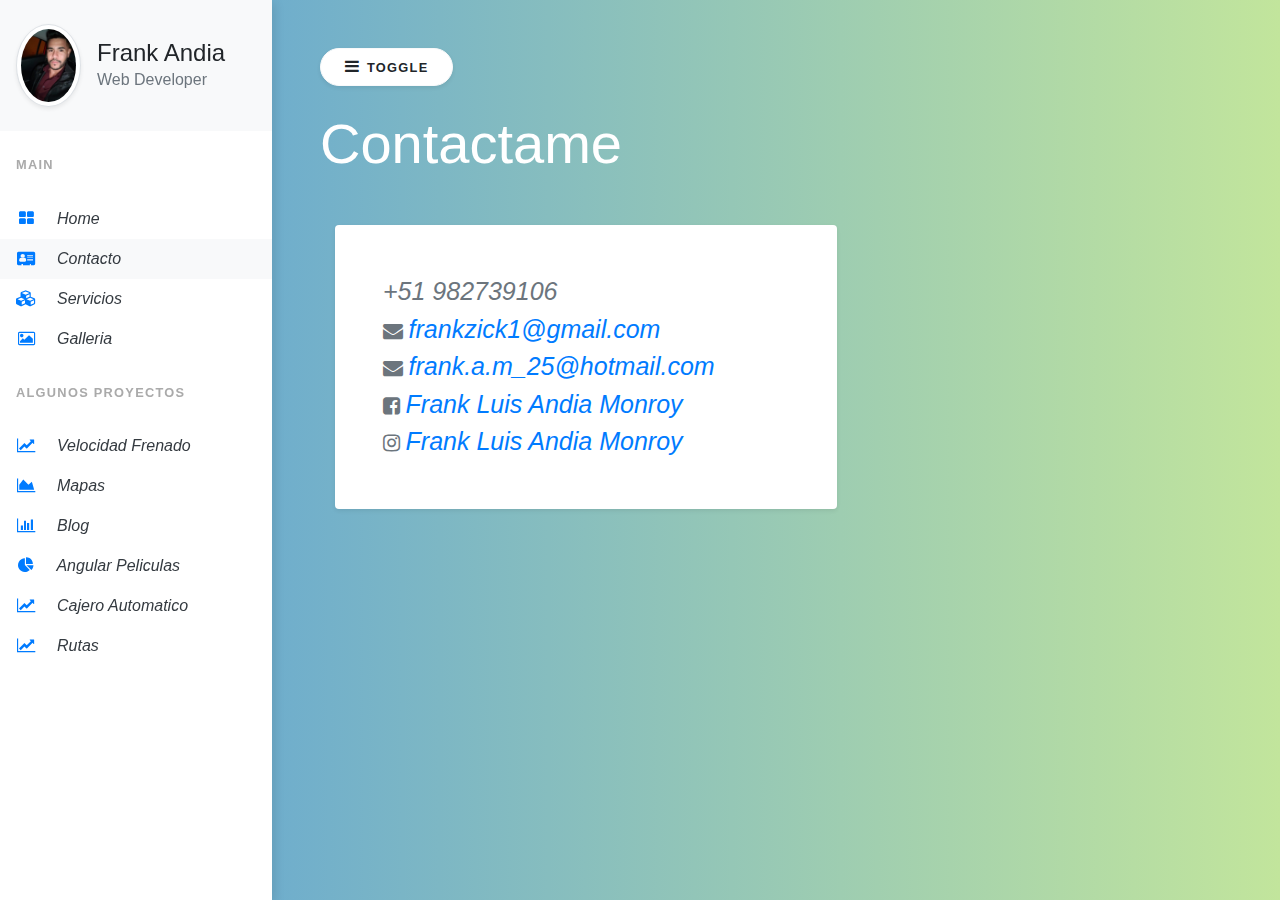
==== contacto.html @ 43e4f750 "version 1.0.0" ====
<!DOCTYPE html>
<html lang="en">
  <head>
    <meta charset="UTF-8" />
    <meta name="viewport" content="width=device-width, initial-scale=1.0" />
    <meta http-equiv="X-UA-Compatible" content="ie=edge" />
    <title>Document</title>
    <link
      rel="stylesheet"
      href="https://stackpath.bootstrapcdn.com/bootstrap/4.3.1/css/bootstrap.min.css"
      integrity="sha384-ggOyR0iXCbMQv3Xipma34MD+dH/1fQ784/j6cY/iJTQUOhcWr7x9JvoRxT2MZw1T"
      crossorigin="anonymous"
    />
    <link
      rel="stylesheet"
      href="https://cdnjs.cloudflare.com/ajax/libs/font-awesome/5.10.2/css/all.min.css"
      integrity="sha256-zmfNZmXoNWBMemUOo1XUGFfc0ihGGLYdgtJS3KCr/l0="
      crossorigin="anonymous"
    />
    <link
      rel="stylesheet"
      href="https://cdnjs.cloudflare.com/ajax/libs/font-awesome/4.7.0/css/font-awesome.css"
      integrity="sha256-NuCn4IvuZXdBaFKJOAcsU2Q3ZpwbdFisd5dux4jkQ5w="
      crossorigin="anonymous"
    />
    <link rel="stylesheet" href="./css/animate.css" />
    <link rel="stylesheet" href="./css/contacto.css" />
  </head>

  <body>
    <!-- Vertical navbar -->
    <div class="vertical-nav bg-white active" id="sidebar">
      <div class="py-4 px-3 mb-4 bg-light">
        <div class="media d-flex align-items-center">
          <img
            src="./img/WhatsApp Image 2019-08-27 at 10.52.57 PM.jpeg"
            alt="..."
            width="65"
            class="mr-3 rounded-circle img-thumbnail shadow-sm"
          />
          <div class="media-body">
            <h4 class="m-0">Frank Andia</h4>
            <p class="font-weight-light text-muted mb-0">Web Developer</p>
          </div>
        </div>
      </div>

      <p class="text-gray font-weight-bold text-uppercase px-3 small pb-4 mb-0">
        Main
      </p>

      <ul class="nav flex-column bg-white mb-0">
        <li class="nav-item">
          <a href="./index.html" class="nav-link text-dark font-italic">
            <i class="fa fa-th-large mr-3 text-primary fa-fw"></i>
            Home
          </a>
        </li>
        <li class="nav-item">
          <a
            href="./contacto.html"
            class="nav-link text-dark font-italic bg-light"
          >
            <i class="fa fa-address-card mr-3 text-primary fa-fw"></i>
            Contacto
          </a>
        </li>
        <li class="nav-item">
          <a href="./servicios.html" class="nav-link text-dark font-italic">
            <i class="fa fa-cubes mr-3 text-primary fa-fw"></i>
            Servicios
          </a>
        </li>
        <li class="nav-item">
          <a href="./galeria.html" class="nav-link text-dark font-italic">
            <i class="fa fa-picture-o mr-3 text-primary fa-fw"></i>
            Galleria
          </a>
        </li>
      </ul>

      <p class="text-gray font-weight-bold text-uppercase px-3 small py-4 mb-0">
        Algunos Proyectos
      </p>

      <ul class="nav flex-column bg-white mb-0">
        <li class="nav-item">
          <a
            href="./proyectos-index.html"
            id="huellafrenado"
            class="nav-link text-dark font-italic"
          >
            <i class="fa fa-line-chart mr-3 text-primary fa-fw"></i>
            Velocidad Frenado
          </a>
        </li>
        <li class="nav-item">
          <a
            href="./proyectos-index.html"
            id="mapas"
            class="nav-link text-dark font-italic"
          >
            <i class="fa fa-area-chart mr-3 text-primary fa-fw"></i>
            Mapas
          </a>
        </li>
        <li class="nav-item">
          <a
            href="./proyectos-index.html"
            id="blog"
            class="nav-link text-dark font-italic"
          >
            <i class="fa fa-bar-chart mr-3 text-primary fa-fw"></i>
            Blog
          </a>
        </li>
        <li class="nav-item">
          <a
            href="./proyectos-index.html"
            id="peliculas"
            class="nav-link text-dark font-italic"
          >
            <i class="fa fa-pie-chart mr-3 text-primary fa-fw"></i>
            Angular Peliculas
          </a>
        </li>
        <li class="nav-item">
          <a
            href="./proyectos-index.html"
            id="cajero"
            class="nav-link text-dark font-italic"
          >
            <i class="fa fa-line-chart mr-3 text-primary fa-fw"></i>
            Cajero Automatico
          </a>
        </li>
        <li class="nav-item">
          <a
            href="./proyectos-index.html"
            id="rutas"
            class="nav-link text-dark font-italic"
          >
            <i class="fa fa-line-chart mr-3 text-primary fa-fw"></i>
            Rutas
          </a>
        </li>
      </ul>
    </div>
    <!-- End vertical navbar -->

    <!-- Page content holder -->
    <div class="page-content p-5 active" id="content">
      <!-- Toggle button -->
      <button
        id="sidebarCollapse"
        type="button"
        class="btn btn-light bg-white rounded-pill shadow-sm px-4 mb-4"
      >
        <i class="fa fa-bars mr-2"></i
        ><small class="text-uppercase font-weight-bold">Toggle</small>
      </button>

      <h2 class="display-4 text-white animated zoomInDown">Contactame</h2>
      <div class="col-lg-7 animated zoomInDown">
        <div class="bg-white p-5 rounded my-5 shadow-sm">
          <p class="lead font-italic mb-0 text-muted">
            <i class="fas fa-mobile-alt    "></i>
            <span> +51 982739106</span>
          </p>
          <p class="lead font-italic mb-0 text-muted">
            <i class="fa fa-envelope fa-1x" aria-hidden="true"></i>
            <span
              ><a href="mailto:frankzick1@gmail.com">
                frankzick1@gmail.com</a
              ></span
            >
          </p>
          <p class="lead font-italic mb-0 text-muted">
            <i class="fa fa-envelope fa-1x" aria-hidden="true"></i>
            <span
              ><a href="mailto:frank.a.m_25@hotmail.com"
                >frank.a.m_25@hotmail.com
              </a></span
            >
          </p>
          <p class="lead font-italic mb-0 text-muted">
            <i class="fa fa-facebook-square" aria-hidden="true"></i>
            <span>
              <a
                href="https://www.facebook.com/frank.andiamonroy"
                target="_blanck"
                >Frank Luis Andia Monroy</a
              ></span
            >
          </p>
          <!-- https://www.instagram.com/frankandia/ -->
          <p class="lead font-italic mb-0 text-muted">
            <i class="fa fa-instagram" aria-hidden="true"></i>
            <span>
              <a href="https://www.instagram.com/frankandia/" target="_blanck"
                >Frank Luis Andia Monroy</a
              ></span
            >
          </p>
        </div>
      </div>
    </div>
    <script
      src="https://code.jquery.com/jquery-3.3.1.slim.min.js"
      integrity="sha384-q8i/X+965DzO0rT7abK41JStQIAqVgRVzpbzo5smXKp4YfRvH+8abtTE1Pi6jizo"
      crossorigin="anonymous"
    ></script>
    <script
      src="https://cdnjs.cloudflare.com/ajax/libs/popper.js/1.14.7/umd/popper.min.js"
      integrity="sha384-UO2eT0CpHqdSJQ6hJty5KVphtPhzWj9WO1clHTMGa3JDZwrnQq4sF86dIHNDz0W1"
      crossorigin="anonymous"
    ></script>
    <script
      src="https://stackpath.bootstrapcdn.com/bootstrap/4.3.1/js/bootstrap.min.js"
      integrity="sha384-JjSmVgyd0p3pXB1rRibZUAYoIIy6OrQ6VrjIEaFf/nJGzIxFDsf4x0xIM+B07jRM"
      crossorigin="anonymous"
    ></script>
    <script src="./js/contacto.js"></script>
  </body>
</html>
---- css/contacto.css ----
html,body{
    height: 100%;
    width: 100%;
}
.vertical-nav {
    min-width: 17rem;
    width: 17rem;
    height: 100vh;
    position: fixed;
    top: 0;
    left: 0;
    box-shadow: 3px 3px 10px rgba(0, 0, 0, 0.1);
    transition: all 0.4s;
  }
  
  .page-content {
    width: calc(100% - 17rem);
    margin-left: 17rem;
    transition: all 0.4s;
  }
  
  /* for toggle behavior */
  
  #sidebar.active {
    margin-left: -17rem;
  }
  
  #content.active {
    width: 100%;
    margin: 0;
  }
  
  @media (max-width: 768px) {
    #sidebar {
      margin-left: -17rem;
    }
    #sidebar.active {
      margin-left: 0;
    }
    #content {
      width: 100%;
      margin: 0;
    }
    #content.active {
      margin-left: 17rem;
      width: calc(100% - 17rem);
    }
  }
  @media (min-width: 768px) {
    #sidebar {
      margin-left: -17rem;
    }
    #sidebar.active {
      margin-left: 0;
    }
    #content {
      width: 100%;
      height: 100%;
      margin: 0;
    }
    #content.active {
      margin-left: 17rem;
      width: calc(100% - 17rem);
    }
  }

  /*
  *
  * ==========================================
  * FOR DEMO PURPOSE
  * ==========================================
  *
  */
  
  body {
    background: #599fd9;
    background: -webkit-linear-gradient(to right, #599fd9, #c2e59c);
    background: linear-gradient(to right, #599fd9, #c2e59c);
    min-height: 100vh;
    overflow-x: hidden;
  }
  
  .separator {
    margin: 3rem 0;
    border-bottom: 1px dashed #fff;
  }
  
  .text-uppercase {
    letter-spacing: 0.1em;
  }
  
  .text-gray {
    color: #aaa;
  }


  iframe{
    height: 100%;
    width: 100%;
}
.card {
    margin-top: 20px;
    padding: 30px;
    background-color: rgba(214, 224, 226, 0.2);
    -webkit-border-top-left-radius:5px;
    -moz-border-top-left-radius:5px;
    border-top-left-radius:5px;
    -webkit-border-top-right-radius:5px;
    -moz-border-top-right-radius:5px;
    border-top-right-radius:5px;
    -webkit-box-sizing: border-box;
    -moz-box-sizing: border-box;
    box-sizing: border-box;
}
.card.hovercard {
    position: relative;
    padding-top: 0;
    overflow: hidden;
    text-align: center;
    background-color: #fff;
    background-color: rgba(255, 255, 255, 1);
}
.card.hovercard .card-background {
    height: 150px;
}
.card-background img {
    -webkit-filter: blur(25px);
    -moz-filter: blur(25px);
    -o-filter: blur(25px);
    -ms-filter: blur(25px);
    filter: blur(25px);
    margin-left: -100px;
    margin-top: -200px;
    min-width: 130%;
}
.card.hovercard .useravatar {
    position: absolute;
    top: 15px;
    left: 0;
    right: 0;
}
.card.hovercard .useravatar img {
    width: 100px;
    height: 100px;
    max-width: 100px;
    max-height: 100px;
    -webkit-border-radius: 50%;
    -moz-border-radius: 50%;
    border-radius: 50%;
    border: 5px solid rgba(255, 255, 255, 0.5);
}
.card.hovercard .card-info {
    position: absolute;
    bottom: 14px;
    left: 0;
    right: 0;
}
.card.hovercard .card-info .card-title {
    padding:0 5px;
    font-size: 20px;
    line-height: 1;
    color: #262626;
    background-color: rgba(255, 255, 255, 0.1);
    -webkit-border-radius: 4px;
    -moz-border-radius: 4px;
    border-radius: 4px;
}
.card.hovercard .card-info .card-cuerpo {
    padding:0 5px;
    font-size: 16px;
    line-height: 1;
    color: #555555;
    background-color: rgba(255, 255, 255, 0.1);
    -webkit-border-radius: 4px;
    -moz-border-radius: 4px;
    border-radius: 4px;
}
.card.hovercard .card-info {
    overflow: hidden;
    font-size: 12px;
    line-height: 20px;
    color: #737373;
    text-overflow: ellipsis;
}
.card.hovercard .bottom {
    padding: 0 20px;
    margin-bottom: 17px;
}
.btn-pref .btn {
    
    border-radius: 3px !important;
}

.btnper{
    background-color: #3BB393;
    
}

.lead>span{
  position: relative;
  font-size: 25px;
  margin-bottom: 3px;
}
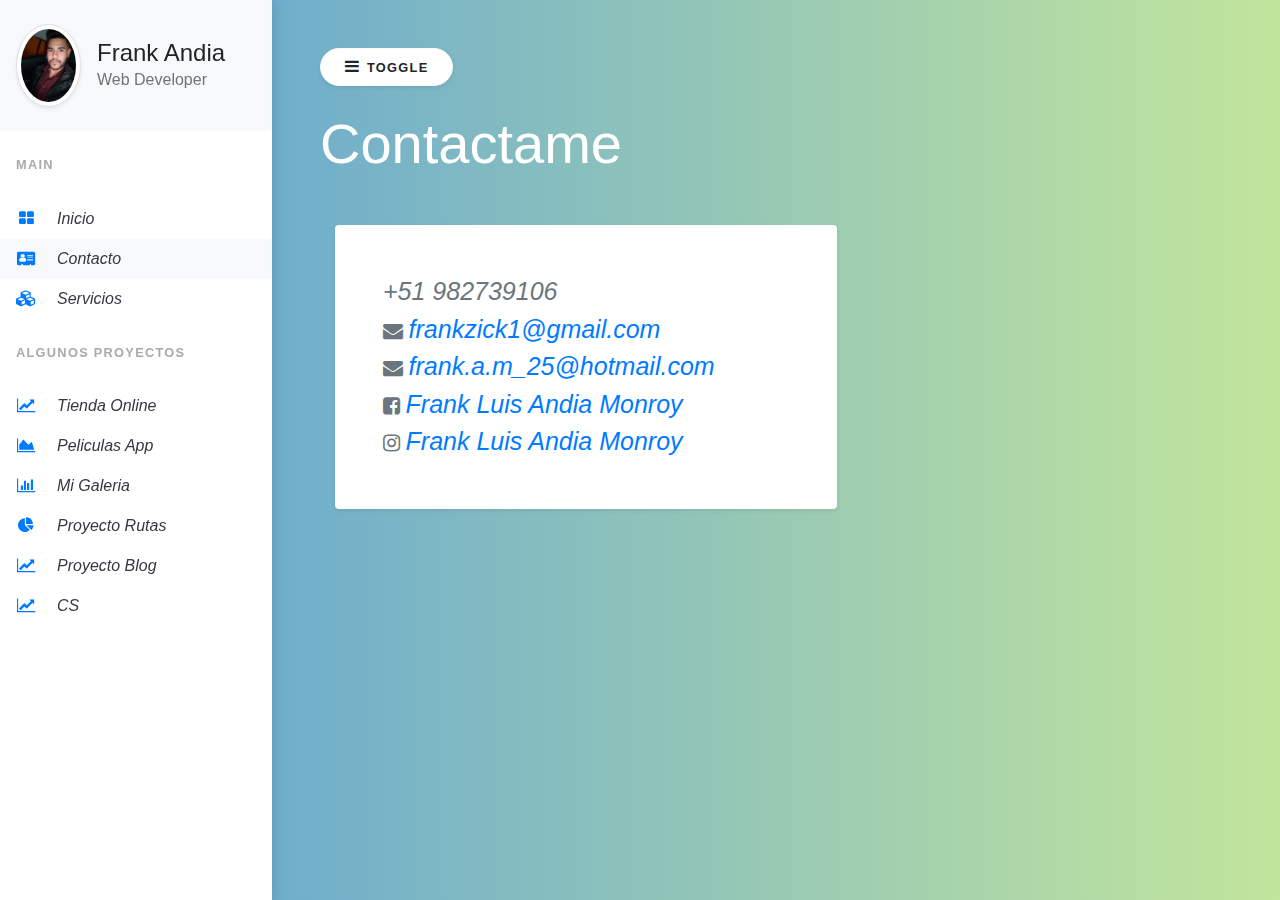
==== commit d36e98d2: "V2.0" ====
--- a/contacto.html
+++ b/contacto.html
@@ -53,7 +53,7 @@
         <li class="nav-item">
           <a href="./index.html" class="nav-link text-dark font-italic">
             <i class="fa fa-th-large mr-3 text-primary fa-fw"></i>
-            Home
+            Inicio
           </a>
         </li>
         <li class="nav-item">
@@ -71,12 +71,12 @@
             Servicios
           </a>
         </li>
-        <li class="nav-item">
+        <!-- <li class="nav-item">
           <a href="./galeria.html" class="nav-link text-dark font-italic">
             <i class="fa fa-picture-o mr-3 text-primary fa-fw"></i>
             Galleria
           </a>
-        </li>
+        </li> -->
       </ul>
 
       <p class="text-gray font-weight-bold text-uppercase px-3 small py-4 mb-0">
@@ -85,63 +85,39 @@
 
       <ul class="nav flex-column bg-white mb-0">
         <li class="nav-item">
-          <a
-            href="./proyectos-index.html"
-            id="huellafrenado"
-            class="nav-link text-dark font-italic"
-          >
+          <a href="https://franklam7.github.io/Tienda-Online/#/" target="_blanck" class="nav-link text-dark font-italic">
             <i class="fa fa-line-chart mr-3 text-primary fa-fw"></i>
-            Velocidad Frenado
-          </a>
-        </li>
-        <li class="nav-item">
-          <a
-            href="./proyectos-index.html"
-            id="mapas"
-            class="nav-link text-dark font-italic"
-          >
+            Tienda Online
+          </a>
+        </li>
+        <li class="nav-item">
+          <a href="https://franklam7.github.io/PeliculasApp/" target="_blanck" id="mapas" class="nav-link text-dark font-italic">
             <i class="fa fa-area-chart mr-3 text-primary fa-fw"></i>
-            Mapas
-          </a>
-        </li>
-        <li class="nav-item">
-          <a
-            href="./proyectos-index.html"
-            id="blog"
-            class="nav-link text-dark font-italic"
-          >
+            Peliculas App
+          </a>
+        </li>
+        <li class="nav-item">
+          <a href="https://franklam7.github.io/Mi-Galeria/index.html" target="_blanck" class="nav-link text-dark font-italic">
             <i class="fa fa-bar-chart mr-3 text-primary fa-fw"></i>
-            Blog
-          </a>
-        </li>
-        <li class="nav-item">
-          <a
-            href="./proyectos-index.html"
-            id="peliculas"
-            class="nav-link text-dark font-italic"
-          >
+            Mi Galeria
+          </a>
+        </li>
+        <li class="nav-item">
+          <a href="https://franklam7.github.io/ProyectoRutas/ProyectoRutas/index.html" target="_blanck" class="nav-link text-dark font-italic">
             <i class="fa fa-pie-chart mr-3 text-primary fa-fw"></i>
-            Angular Peliculas
-          </a>
-        </li>
-        <li class="nav-item">
-          <a
-            href="./proyectos-index.html"
-            id="cajero"
-            class="nav-link text-dark font-italic"
-          >
+            Proyecto Rutas
+          </a>
+        </li>
+        <li class="nav-item">
+          <a href="https://franklam7.github.io/ProyectoJS/index.html" target="_blanck" class="nav-link text-dark font-italic">
             <i class="fa fa-line-chart mr-3 text-primary fa-fw"></i>
-            Cajero Automatico
-          </a>
-        </li>
-        <li class="nav-item">
-          <a
-            href="./proyectos-index.html"
-            id="rutas"
-            class="nav-link text-dark font-italic"
-          >
+            Proyecto Blog
+          </a>
+        </li>
+        <li class="nav-item">
+          <a href="https://franklam7.github.io/Codigo5-Semana2-PaginaCounterStrike/index.html" target="_blanck" class="nav-link text-dark font-italic">
             <i class="fa fa-line-chart mr-3 text-primary fa-fw"></i>
-            Rutas
+            CS
           </a>
         </li>
       </ul>
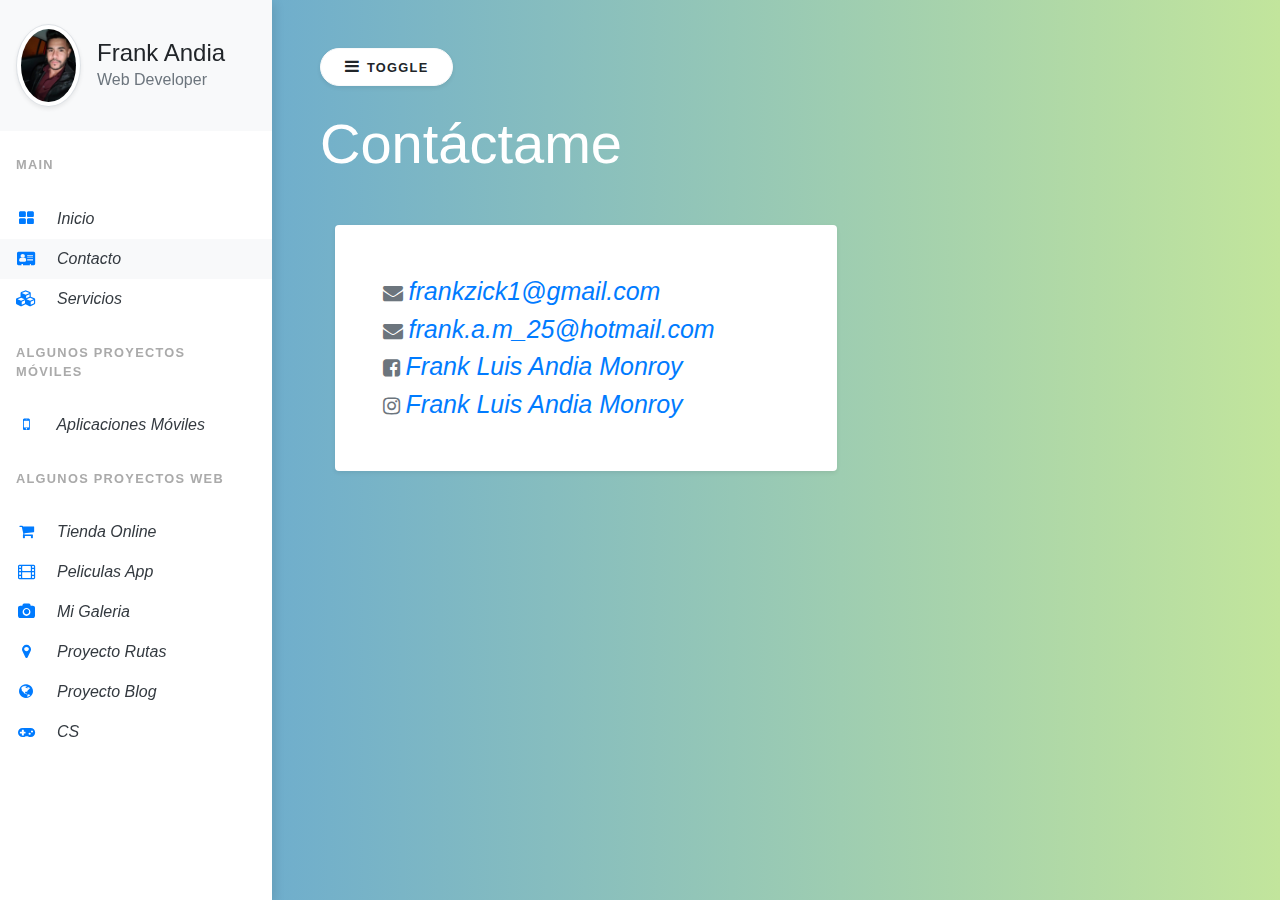
==== commit ee9bddbf: "Actualizacion Portafolio" ====
--- a/contacto.html
+++ b/contacto.html
@@ -4,7 +4,7 @@
     <meta charset="UTF-8" />
     <meta name="viewport" content="width=device-width, initial-scale=1.0" />
     <meta http-equiv="X-UA-Compatible" content="ie=edge" />
-    <title>Document</title>
+    <title>Mi Portafolio</title>
     <link
       rel="stylesheet"
       href="https://stackpath.bootstrapcdn.com/bootstrap/4.3.1/css/bootstrap.min.css"
@@ -30,8 +30,12 @@
   <body>
     <!-- Vertical navbar -->
     <div class="vertical-nav bg-white active" id="sidebar">
-      <div class="py-4 px-3 mb-4 bg-light">
-        <div class="media d-flex align-items-center">
+      <div
+        class="py-4 px-3 mb-4 bg-light"
+        data-toggle="modal"
+        data-target="#product_view"
+      >
+        <div class="media d-flex align-items-center plus-img">
           <img
             src="./img/WhatsApp Image 2019-08-27 at 10.52.57 PM.jpeg"
             alt="..."
@@ -41,6 +45,7 @@
           <div class="media-body">
             <h4 class="m-0">Frank Andia</h4>
             <p class="font-weight-light text-muted mb-0">Web Developer</p>
+            <!-- <button type="button" class="btn btn-primary" data-toggle="modal" data-target="#product_view"><i class="fa fa-search"></i> Quick View</button> -->
           </div>
         </div>
       </div>
@@ -72,51 +77,89 @@
           </a>
         </li>
         <!-- <li class="nav-item">
-          <a href="./galeria.html" class="nav-link text-dark font-italic">
-            <i class="fa fa-picture-o mr-3 text-primary fa-fw"></i>
-            Galleria
-          </a>
-        </li> -->
+        <a href="./galeria.html" class="nav-link text-dark font-italic">
+          <i class="fa fa-picture-o mr-3 text-primary fa-fw"></i>
+          Galleria
+        </a>
+      </li> -->
       </ul>
-
       <p class="text-gray font-weight-bold text-uppercase px-3 small py-4 mb-0">
-        Algunos Proyectos
+        Algunos Proyectos Móviles
       </p>
-
       <ul class="nav flex-column bg-white mb-0">
         <li class="nav-item">
-          <a href="https://franklam7.github.io/Tienda-Online/#/" target="_blanck" class="nav-link text-dark font-italic">
-            <i class="fa fa-line-chart mr-3 text-primary fa-fw"></i>
+          <a
+            href="./proyectos-moviles.html"
+            class="nav-link text-dark font-italic"
+          >
+            <i class="fa fa-mobile mr-3 text-primary fa-fw"></i>
+            Aplicaciones Móviles
+          </a>
+        </li>
+      </ul>
+      <p class="text-gray font-weight-bold text-uppercase px-3 small py-4 mb-0">
+        Algunos Proyectos Web
+      </p>
+
+      <ul class="nav flex-column bg-white mb-0">
+        <li class="nav-item">
+          <a
+            href="https://franklam7.github.io/Tienda-Online/#/"
+            target="_blanck"
+            class="nav-link text-dark font-italic"
+          >
+            <i class="fa fa-shopping-cart mr-3 text-primary fa-fw"></i>
             Tienda Online
           </a>
         </li>
         <li class="nav-item">
-          <a href="https://franklam7.github.io/PeliculasApp/" target="_blanck" id="mapas" class="nav-link text-dark font-italic">
-            <i class="fa fa-area-chart mr-3 text-primary fa-fw"></i>
+          <a
+            href="https://franklam7.github.io/PeliculasApp/"
+            target="_blanck"
+            id="mapas"
+            class="nav-link text-dark font-italic"
+          >
+            <i class="fa fa-film mr-3 text-primary fa-fw"></i>
             Peliculas App
           </a>
         </li>
         <li class="nav-item">
-          <a href="https://franklam7.github.io/Mi-Galeria/index.html" target="_blanck" class="nav-link text-dark font-italic">
-            <i class="fa fa-bar-chart mr-3 text-primary fa-fw"></i>
+          <a
+            href="https://franklam7.github.io/Mi-Galeria/index.html"
+            target="_blanck"
+            class="nav-link text-dark font-italic"
+          >
+            <i class="fa fa-camera mr-3 text-primary fa-fw"></i>
             Mi Galeria
           </a>
         </li>
         <li class="nav-item">
-          <a href="https://franklam7.github.io/ProyectoRutas/ProyectoRutas/index.html" target="_blanck" class="nav-link text-dark font-italic">
-            <i class="fa fa-pie-chart mr-3 text-primary fa-fw"></i>
+          <a
+            href="https://franklam7.github.io/ProyectoRutas/ProyectoRutas/index.html"
+            target="_blanck"
+            class="nav-link text-dark font-italic"
+          >
+            <i class="fa fa-map-marker mr-3 text-primary fa-fw"></i>
             Proyecto Rutas
           </a>
         </li>
         <li class="nav-item">
-          <a href="https://franklam7.github.io/ProyectoJS/index.html" target="_blanck" class="nav-link text-dark font-italic">
-            <i class="fa fa-line-chart mr-3 text-primary fa-fw"></i>
+          <a
+            href="https://franklam7.github.io/ProyectoJS/index.html"
+            target="_blanck"
+            class="nav-link text-dark font-italic"
+          >
+            <i class="fa fa-globe mr-3 text-primary fa-fw"></i>
             Proyecto Blog
           </a>
         </li>
         <li class="nav-item">
-          <a href="https://franklam7.github.io/Codigo5-Semana2-PaginaCounterStrike/index.html" target="_blanck" class="nav-link text-dark font-italic">
-            <i class="fa fa-line-chart mr-3 text-primary fa-fw"></i>
+          <a
+            href="https://franklam7.github.io/Codigo5-Semana2-PaginaCounterStrike/index.html"
+            target="_blanck"
+            class="nav-link text-dark font-italic"
+          >
+            <i class="fa fa-gamepad mr-3 text-primary fa-fw"></i>
             CS
           </a>
         </li>
@@ -136,13 +179,10 @@
         ><small class="text-uppercase font-weight-bold">Toggle</small>
       </button>
 
-      <h2 class="display-4 text-white animated zoomInDown">Contactame</h2>
+      <h2 class="display-4 text-white animated zoomInDown">Contáctame</h2>
       <div class="col-lg-7 animated zoomInDown">
         <div class="bg-white p-5 rounded my-5 shadow-sm">
-          <p class="lead font-italic mb-0 text-muted">
-            <i class="fas fa-mobile-alt    "></i>
-            <span> +51 982739106</span>
-          </p>
+          <!--  -->
           <p class="lead font-italic mb-0 text-muted">
             <i class="fa fa-envelope fa-1x" aria-hidden="true"></i>
             <span
@@ -181,6 +221,21 @@
         </div>
       </div>
     </div>
+    <!-- image view
+     -->
+     <div class="modal fade product_view" id="product_view">
+      <div class="modal-dialog">
+          <div class="modal-content">
+              
+              <div class="modal-body">
+                  <div class="row">
+                      <div class="col-md-6 product_img">
+                          <img src="./img/WhatsApp Image 2019-08-27 at 10.52.57 PM.jpeg" class="img-responsive" width="370"/>
+                      </div>
+                  </div>
+              </div>
+          </div>
+    <!-- end image view -->
     <script
       src="https://code.jquery.com/jquery-3.3.1.slim.min.js"
       integrity="sha384-q8i/X+965DzO0rT7abK41JStQIAqVgRVzpbzo5smXKp4YfRvH+8abtTE1Pi6jizo"
--- a/css/contacto.css
+++ b/css/contacto.css
@@ -1,203 +1,218 @@
-html,body{
-    height: 100%;
-    width: 100%;
+html,
+body {
+  height: 100%;
+  width: 100%;
 }
 .vertical-nav {
-    min-width: 17rem;
-    width: 17rem;
-    height: 100vh;
-    position: fixed;
-    top: 0;
-    left: 0;
-    box-shadow: 3px 3px 10px rgba(0, 0, 0, 0.1);
-    transition: all 0.4s;
-  }
-  
-  .page-content {
-    width: calc(100% - 17rem);
-    margin-left: 17rem;
-    transition: all 0.4s;
-  }
-  
-  /* for toggle behavior */
-  
+  min-width: 17rem;
+  width: 17rem;
+  height: 100vh;
+  position: fixed;
+  top: 0;
+  left: 0;
+  box-shadow: 3px 3px 10px rgba(0, 0, 0, 0.1);
+  transition: all 0.4s;
+}
+
+.page-content {
+  width: calc(100% - 17rem);
+  margin-left: 17rem;
+  transition: all 0.4s;
+}
+
+/* for toggle behavior */
+
+#sidebar.active {
+  margin-left: -17rem;
+  overflow: scroll;
+}
+
+#content.active {
+  width: 100%;
+  margin: 0;
+}
+
+@media (max-width: 768px) {
+  #sidebar {
+    margin-left: -17rem;
+  }
   #sidebar.active {
-    margin-left: -17rem;
-  }
-  
-  #content.active {
+    margin-left: 0;
+  }
+  #content {
     width: 100%;
     margin: 0;
   }
-  
-  @media (max-width: 768px) {
-    #sidebar {
-      margin-left: -17rem;
-    }
-    #sidebar.active {
-      margin-left: 0;
-    }
-    #content {
-      width: 100%;
-      margin: 0;
-    }
-    #content.active {
-      margin-left: 17rem;
-      width: calc(100% - 17rem);
-    }
-  }
-  @media (min-width: 768px) {
-    #sidebar {
-      margin-left: -17rem;
-    }
-    #sidebar.active {
-      margin-left: 0;
-    }
-    #content {
-      width: 100%;
-      height: 100%;
-      margin: 0;
-    }
-    #content.active {
-      margin-left: 17rem;
-      width: calc(100% - 17rem);
-    }
-  }
-
-  /*
+  #content.active {
+    margin-left: 17rem;
+    width: calc(100% - 17rem);
+  }
+}
+@media (min-width: 768px) {
+  #sidebar {
+    margin-left: -17rem;
+  }
+  #sidebar.active {
+    margin-left: 0;
+  }
+  #content {
+    width: 100%;
+    height: 100%;
+    margin: 0;
+  }
+  #content.active {
+    margin-left: 17rem;
+    width: calc(100% - 17rem);
+  }
+}
+
+/*
   *
   * ==========================================
   * FOR DEMO PURPOSE
   * ==========================================
   *
   */
-  
-  body {
-    background: #599fd9;
-    background: -webkit-linear-gradient(to right, #599fd9, #c2e59c);
-    background: linear-gradient(to right, #599fd9, #c2e59c);
-    min-height: 100vh;
-    overflow-x: hidden;
-  }
-  
-  .separator {
-    margin: 3rem 0;
-    border-bottom: 1px dashed #fff;
-  }
-  
-  .text-uppercase {
-    letter-spacing: 0.1em;
-  }
-  
-  .text-gray {
-    color: #aaa;
-  }
-
-
-  iframe{
-    height: 100%;
-    width: 100%;
+
+body {
+  background: #599fd9;
+  background: -webkit-linear-gradient(to right, #599fd9, #c2e59c);
+  background: linear-gradient(to right, #599fd9, #c2e59c);
+  min-height: 100vh;
+  overflow-x: hidden;
+}
+
+.separator {
+  margin: 3rem 0;
+  border-bottom: 1px dashed #fff;
+}
+
+.text-uppercase {
+  letter-spacing: 0.1em;
+}
+
+.text-gray {
+  color: #aaa;
+}
+
+iframe {
+  height: 100%;
+  width: 100%;
 }
 .card {
-    margin-top: 20px;
-    padding: 30px;
-    background-color: rgba(214, 224, 226, 0.2);
-    -webkit-border-top-left-radius:5px;
-    -moz-border-top-left-radius:5px;
-    border-top-left-radius:5px;
-    -webkit-border-top-right-radius:5px;
-    -moz-border-top-right-radius:5px;
-    border-top-right-radius:5px;
-    -webkit-box-sizing: border-box;
-    -moz-box-sizing: border-box;
-    box-sizing: border-box;
+  margin-top: 20px;
+  padding: 30px;
+  background-color: rgba(214, 224, 226, 0.2);
+  -webkit-border-top-left-radius: 5px;
+  -moz-border-top-left-radius: 5px;
+  border-top-left-radius: 5px;
+  -webkit-border-top-right-radius: 5px;
+  -moz-border-top-right-radius: 5px;
+  border-top-right-radius: 5px;
+  -webkit-box-sizing: border-box;
+  -moz-box-sizing: border-box;
+  box-sizing: border-box;
 }
 .card.hovercard {
-    position: relative;
-    padding-top: 0;
-    overflow: hidden;
-    text-align: center;
-    background-color: #fff;
-    background-color: rgba(255, 255, 255, 1);
+  position: relative;
+  padding-top: 0;
+  overflow: hidden;
+  text-align: center;
+  background-color: #fff;
+  background-color: rgba(255, 255, 255, 1);
 }
 .card.hovercard .card-background {
-    height: 150px;
+  height: 150px;
 }
 .card-background img {
-    -webkit-filter: blur(25px);
-    -moz-filter: blur(25px);
-    -o-filter: blur(25px);
-    -ms-filter: blur(25px);
-    filter: blur(25px);
-    margin-left: -100px;
-    margin-top: -200px;
-    min-width: 130%;
+  -webkit-filter: blur(25px);
+  -moz-filter: blur(25px);
+  -o-filter: blur(25px);
+  -ms-filter: blur(25px);
+  filter: blur(25px);
+  margin-left: -100px;
+  margin-top: -200px;
+  min-width: 130%;
 }
 .card.hovercard .useravatar {
-    position: absolute;
-    top: 15px;
-    left: 0;
-    right: 0;
+  position: absolute;
+  top: 15px;
+  left: 0;
+  right: 0;
 }
 .card.hovercard .useravatar img {
-    width: 100px;
-    height: 100px;
-    max-width: 100px;
-    max-height: 100px;
-    -webkit-border-radius: 50%;
-    -moz-border-radius: 50%;
-    border-radius: 50%;
-    border: 5px solid rgba(255, 255, 255, 0.5);
+  width: 100px;
+  height: 100px;
+  max-width: 100px;
+  max-height: 100px;
+  -webkit-border-radius: 50%;
+  -moz-border-radius: 50%;
+  border-radius: 50%;
+  border: 5px solid rgba(255, 255, 255, 0.5);
 }
 .card.hovercard .card-info {
-    position: absolute;
-    bottom: 14px;
-    left: 0;
-    right: 0;
+  position: absolute;
+  bottom: 14px;
+  left: 0;
+  right: 0;
 }
 .card.hovercard .card-info .card-title {
-    padding:0 5px;
-    font-size: 20px;
-    line-height: 1;
-    color: #262626;
-    background-color: rgba(255, 255, 255, 0.1);
-    -webkit-border-radius: 4px;
-    -moz-border-radius: 4px;
-    border-radius: 4px;
+  padding: 0 5px;
+  font-size: 20px;
+  line-height: 1;
+  color: #262626;
+  background-color: rgba(255, 255, 255, 0.1);
+  -webkit-border-radius: 4px;
+  -moz-border-radius: 4px;
+  border-radius: 4px;
 }
 .card.hovercard .card-info .card-cuerpo {
-    padding:0 5px;
-    font-size: 16px;
-    line-height: 1;
-    color: #555555;
-    background-color: rgba(255, 255, 255, 0.1);
-    -webkit-border-radius: 4px;
-    -moz-border-radius: 4px;
-    border-radius: 4px;
+  padding: 0 5px;
+  font-size: 16px;
+  line-height: 1;
+  color: #555555;
+  background-color: rgba(255, 255, 255, 0.1);
+  -webkit-border-radius: 4px;
+  -moz-border-radius: 4px;
+  border-radius: 4px;
 }
 .card.hovercard .card-info {
-    overflow: hidden;
-    font-size: 12px;
-    line-height: 20px;
-    color: #737373;
-    text-overflow: ellipsis;
+  overflow: hidden;
+  font-size: 12px;
+  line-height: 20px;
+  color: #737373;
+  text-overflow: ellipsis;
 }
 .card.hovercard .bottom {
-    padding: 0 20px;
-    margin-bottom: 17px;
+  padding: 0 20px;
+  margin-bottom: 17px;
 }
 .btn-pref .btn {
-    
-    border-radius: 3px !important;
-}
-
-.btnper{
-    background-color: #3BB393;
-    
-}
-
-.lead>span{
+  border-radius: 3px !important;
+}
+
+.btnper {
+  background-color: #3bb393;
+}
+
+.lead > span {
   position: relative;
   font-size: 25px;
   margin-bottom: 3px;
-}+}
+.product_view .modal-dialog {
+  max-width: 400px;
+  width: 100%;
+}
+.pre-cost {
+  text-decoration: line-through;
+  color: #a5a5a5;
+}
+.space-ten {
+  padding: 10px 0;
+}
+.plus-img:hover {
+  background-color: #004c99;
+  color: #ffffff;
+  cursor: pointer;
+}
